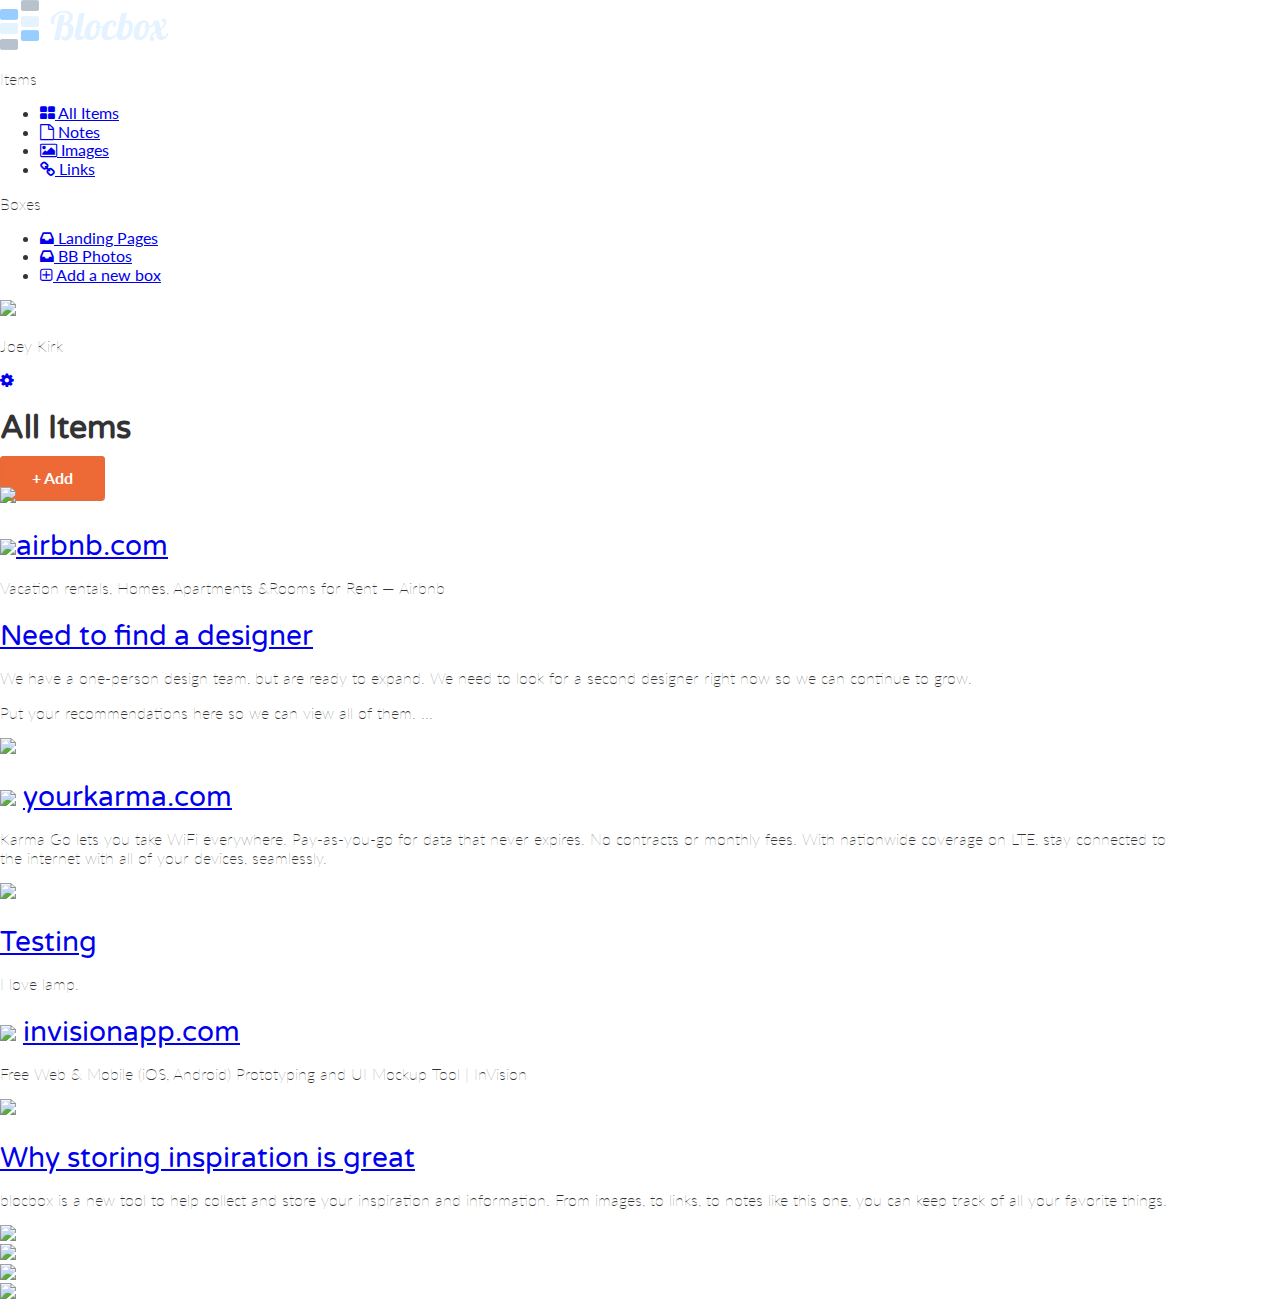
==== dashboard.html @ c409f994 "Dashboard html complete" ====
<!DOCTYPE html>
 <html lang="en-us">
 <head>
   <meta http-equiv="X-UA-Compatible" content="IE=Edge">
   <meta name="viewport" content="width=device-width, initial-scale=1">
   <meta charset="UTF-8">
 
   <title>Dashboard | Blocbox</title>
 
   <!-- Google Fonts -->
   <link href='http://fonts.googleapis.com/css?family=Lato:300,400,700,300italic,400italic,700italic|Varela+Round' rel='stylesheet' type='text/css'>
 
   <!-- CSS -->
   <link rel="stylesheet" href="css/normalize.css">
   <link rel="stylesheet" href="css/style.css">
   <link rel="stylesheet" href="css/font-awesome.css">
 
 </head>

  <body class="dashboard">
   
   <!-- LEFT NAV -->

   <nav id="left-nav" class="left-nav">
     <a href="#" class="site-logo"><img src="images/site-logo.png" /></a>
     <div class="items">
       <p>Items</p>
       <ul>
         <li><a href="#"><i class="fa fa-th-large"></i> All Items</a></li>
         <li><a href="#"><i class="fa fa-file-o"></i> Notes</a></li>
         <li><a href="#"><i class="fa fa-picture-o"></i> Images</a></li>
         <li><a href="#"><i class="fa fa-link"></i> Links</a></li>
       </ul>
       <p>Boxes</p>
       <ul>
         <li><a href="#"><i class="fa fa-inbox"></i> Landing Pages</a></li>
         <li><a href="#"><i class="fa fa-inbox"></i> BB Photos</a></li>
         <li><a href="#"><i class="fa fa-plus-square-o"></i> Add a new box</a></li>
       </ul>
     </div>
       <div class="settings">
          <img src="https://s3.amazonaws.com/uifaces/faces/twitter/jsa/128.jpg">
          <p>Joey Kirk</p>
          <a href="#"><i class="fa fa-cog"></i></a>
       </div>
   </nav>
   <main role="main">
   
   <!-- CONTENT -->
   <section class="content">
     <div class="container">
       <div class="header">
         <h1>All Items</h1>
         <a href="#" class="btn">+ Add</a>
       </div>
     </div>
     <div class="container">
       <div class="content-item">
         <div class="item-box">
         <img src="https://images.pexels.com/photos/3540/restaurant-alcohol-bar-drinks.jpg?h=350&auto=compress&cs=tinysrgb">
         </div>
       </div>
       <div class="content-item">
         <div class="item-box">
         <h2><img src="https://www.airbnb.com/favicon.ico"><a href="#">airbnb.com</a></h2>
         <p>Vacation rentals, Homes, Apartments &amp;Rooms for Rent &mdash; Airbnb</p>
         </div>
       </div>
       <div class="content-item">
         <div class="item-box">
         <h2><a href="#">Need to find a designer</a></h2>
         <p>We have a one-person design team, but are ready to expand. We need to look for a second designer right now so we can continue to grow.</p>
         <p>Put your recommendations here so we can view all of them. ...</p>
         </div>
       </div>
       <div class="content-item">
         <div class="item-box">
         <img src="https://images.pexels.com/photos/50987/money-card-business-credit-card-50987.jpeg?h=350&auto=compress&cs=tinysrgb">
         </div>
       </div>
       <div class="content-item">
         <div class="item-box">
           <h2><img class="favicon" src="https://www.yourkarma.com/favicon.ico"> <a href="#">yourkarma.com</a></h2>
           <p>Karma Go lets you take WiFi everywhere. Pay-as-you-go for data that never expires. No contracts or monthly fees. With nationwide coverage on LTE, stay connected to the internet with all of your devices, seamlessly.</p>
         </div>
       </div>
       <div class="content-item">
         <div class="item-box">
         <img src="https://images.pexels.com/photos/205316/pexels-photo-205316.png?h=350&auto=compress&cs=tinysrgb">
         </div>
       </div>
       <div class="content-item">
         <div class="item-box">
           <h2><a href="#">Testing</a></h2>
           <p>I love lamp.</p>
         </div>
       </div>
       <div class="content-item">
         <div class="item-box">
          <h2><img class="favicon" src="https://www.invisionapp.com/favicon.ico"> <a href="#">invisionapp.com</a></h2>
          <p>Free Web &amp; Mobile (iOS, Android) Prototyping and UI Mockup Tool | InVision</p>
         </div>
       </div>
       <div class="content-item">
         <div class="item-box">
           <img src="https://images.pexels.com/photos/25770/pexels-photo.jpg?h=350&auto=compress&cs=tinysrgb">
         </div>
       </div>
       <div class="content-item">
         <div class="item-box">
           <h2><a href="#">Why storing inspiration is great</a></h2>
           <p>blocbox is a new tool to help collect and store your inspiration and information. From images, to links, to notes like this one, you can keep track of all your favorite things.</p>
         </div>
       </div>
       <div class="content-item">
         <div class="item-box">
         <img src="http://68.media.tumblr.com/a9a1f57884cb30a5d7b6e59cae4a0b6c/tumblr_nqx8y1bEkY1tubinno1_1280.jpg">
         </div>
       </div>
       <div class="content-item">
         <div class="item-box">
         <img src="https://images.pexels.com/photos/196655/pexels-photo-196655.jpeg?h=350&auto=compress&cs=tinysrgb">
         </div>
       </div>
       <div class="content-item">
         <div class="item-box">
         <img src="https://images.pexels.com/photos/30389/pexels-photo.jpg?h=350&auto=compress&cs=tinysrgb">
         </div>
       </div>
       <div class="content-item">
         <div class="item-box">
         <img src="https://images.pexels.com/photos/97077/pexels-photo-97077.jpeg?h=350&auto=compress&cs=tinysrgb">
         </div>
       </div>
     </div>
   </section>
 </main>
 </body>
 </html>
---- css/style.css ----
html, body{
   overflow-x: hidden;
 }
 body {
   font-family: "Lato", Helvetica, Arial, sans-serif;
   color:#333333;
 }
 h1, h2, h3, h4, h5, h6 {
   font-family: "Varela Round", Helvetica, Arial, sans-serif;
 }
 h2 {
   font-size:28px;
   font-weight: normal;
   margin-bottom: 5px;
 }
 p {
   font-size:16px;
   line-height: 19px;
   font-weight: 100;
 }
 
 /* GRID */
 .contianer {

 margin-right: auto;
   margin-left: auto;
   padding-left: 15px;
   padding-right: 15px;
   position: relative;
 }
 .container:before,
 .container:after {
   content: " ";
   display: table;
 }
 .container:after {
   clear: both;
 }
 .one-half, .one-third, .one-fourth {
   width:96%;
   float:left;
   position:relative;
   min-height: 1px;
   margin:0 2% 20px;
 }


/*MEDIA*/


@media (min-width: 768px) {
   .container {
     width: 750px;
   }
 }
 @media (min-width: 992px) {
   .container {
     width: 970px;
   }
   .one-half {
     width:46%;
   }
   .one-third {
     width:29.33333%;
   }
   .one-fourth {
     width:21%;
   }
 }
 @media (min-width: 1200px) {
   .container {
     width: 1170px;
   }
 }

  /* HEADER */


 header {
   color:#FFFFFF;
   background: #B7C2CC;
background-image: linear-gradient(-180deg, rgba(10,42,95,0.50) 0%, rgba(165,187,214,0.34) 52%, rgba(134,192,209,0.50) 100%);
}
 header nav {
   padding:1em 0;
 }
 header nav ul {
   display:inline;
   text-align: right;
   float:right;
   margin:0;
 }
 header nav ul > li {
   list-style-type: none;
   display: inline-block;
   margin:0 15px;
 }
 header nav ul > li.btn-outline {
   padding:10px 15px;
   border:2px solid #FFFFFF;
   border-radius: 4px;
 }
 header nav ul > li.btn-outline:hover {
   background:#FFFFFF;
 }
 header nav ul > li > a {
   color:#FFFFFF;
   text-decoration: none;
 }
 header nav ul > li.btn-outline:hover > a {
   color:#34495E;
 }
 header .hero {
   text-align: center;
   display:block;
   position: relative;
}
header .hero h1 {
font-size: 48px;
font-weight: normal;
margin: 95px 0 0;
}
header .hero p{
   font-size: 22px;
   line-height: 26px;
   font-weight: 100;
   margin: 10px 0 40px;
}
header .hero img {
   display: block;
   margin:3cm auto 0;
}

 /* BUTTONS */
 
 .btn {
   border-radius: 4px;
   color:#FFFFFF;
   font-weight: 700;
   text-decoration: none;
   padding:10px 30px;
   background: #ED6A36;
   border: 2px solid #E76A38;
   box-shadow: 0px 2px 0px 0px #E76A38;
 }

 /* BENEFITS */
 
 .benefits {
   text-align: center;
   display:block;
   position:relative;
 }
 .benefits ul {
   margin: 0 auto;
   padding:4em 0;
 }
 .benefits ul li {
   list-style-type: none;
   display: inline-block;
 }
 .benefits i {
   color:#3498DB;
   font-size:60px;
   margin:0;
   vertical-align: middle;
 }
 .benefits h2 {
   color:#3498DB;
 }

 /* PRICING */

 .pricing {
   background: #34495E url("../images/background.png") top center no-repeat;
   background: url("../images/background.png") top center no-repeat, linear-gradient(206deg, #5F81A3 0%, #34495E 94%);
   background-size:cover;
   text-align: center;
   padding:4em 0;
 }
 .pricing h2, .pricing p {
   color:#FFFFFF;
 }
 .pricing ul {
   margin:0 auto;
   padding:2em 0;
 }
 .pricing ul li {
   list-style-type: none;
 }

 .box {
   padding:0 15px 15px;
   background: #FFFFFF;
   box-shadow: 0px 2px 4px 0px rgba(0,0,0,0.20);
   min-height: 439px;
   position: relative;
   margin-top: 25px;
 }
 .box.middle {
   min-height: 485px;
   margin-top:0px;
 }
 .box h3 {
   font-family: "Lato", Helvetica, Arial, sans-serif;
   font-weight: 600;
   text-transform: uppercase;
   background: #E2E2E2;
   box-shadow: 0px 1px 2px 0px rgba(0,0,0,0.40);
   left:0;
   right:0;
   top:0;
   text-align: center;
   margin:0 -15px 40px;
   padding:10px 0;
 }

 .box h4 {
   font-size:50px;
   font-weight: normal;
   margin:40px 0 10px;
   color:#3498DB;
 }
 .box h4 span {
   font-size:32px;
   vertical-align: top;
 }
 .box h4 span.month {
   font-family: "Lato", Helvetica, Arial, sans-serif;
   font-weight: 100;
   color:#888888;
   font-size:20px;
   vertical-align: middle;
 }
 .box ul li {
   font-size:18px;
   margin-bottom:20px;
   font-weight: 100;
 }

 .box .btn {
   position:absolute;
   bottom:20px;
   left:20px;
   right:20px;
 }
 .small {
   font-size: 12px;
   color: #FEFEFE;
   line-height: 15px;
   font-style:italic;
 }

 /* TESTIMONIALS */
 .testimonials {
   padding:4em 0;
   text-align: center;
 }
 .testimonials h2 {
   color:#3498DB;
 }
 .testimonials ul li {
   list-style-type: none;
 }
 .testimonials blockquote {
   color:#FFFFFF;
   text-align: left;
   font-style: italic;
   background:#34495E;
   position: relative;
   padding:30px;
   width:auto;
   margin:0;
 }
 .testimonials blockquote:after {
   top: 100%;
   left: 13%;
   border: solid transparent;
   content: " ";
   height: 0;
   width: 0;
   position: absolute;
   pointer-events: none;
   border-top-color: #34495E;
   border-width: 10px;
   margin-left: -10px;
 }

 .testimonials img {
   height: 65px;
   width: 65px;
   border-radius:50%;
   float: left;
   display: inline-block;
   margin:20px 10px 0 0;
 }
 .testimonials p.name {
   float: left;
   display: inline-block;
   text-align: left;
   font-size:13px;
   margin-top: 30px;
 }

 .staggered {
   margin-top:  20px;
 }

/* FOOTER */
 footer {
   background-color: #34495E;
   background-image: linear-gradient(to top,
      #3498DB 0%, #3498DB 50%, #34495E 50%, #34495E 100%);
   color: #FFFFFF;
   height: 150px;
   position: relative;
   overflow: hidden;
   z-index: 0;
 }
 footer p, footer nav ul {
   font-size:14px;
   font-weight:100;
   text-align: center;
   margin: 10px auto 0;
 }
 footer nav ul li {
   list-style-type: none;
   display: inline;
 }
 footer nav ul li a {
   color:#FFFFFF;
   text-decoration: none;
 }
 footer .right-footer-block {
   background-color: transparent;
 }
 footer .logo{
   padding: 2.35em 0;
   margin: 0 auto;
   display: block;
 }

/* media footer*/

 @media (min-width: 992px){
   footer{
     background-color: #3498DB;
     background-image: linear-gradient(to left,
        #3498DB 0%, #3498DB 33.33337%, #34495E 33.33337%, #34495E 100%);
     height: 100px;
   }
   footer p, footer nav ul{
     padding: 2em 0;
     text-align: left;
   }
   footer .right-footer-block {
     background-color: #3498DB;
   }
   footer .logo{
     padding: 2em 0 2em 1.5em;
   }
   
 }
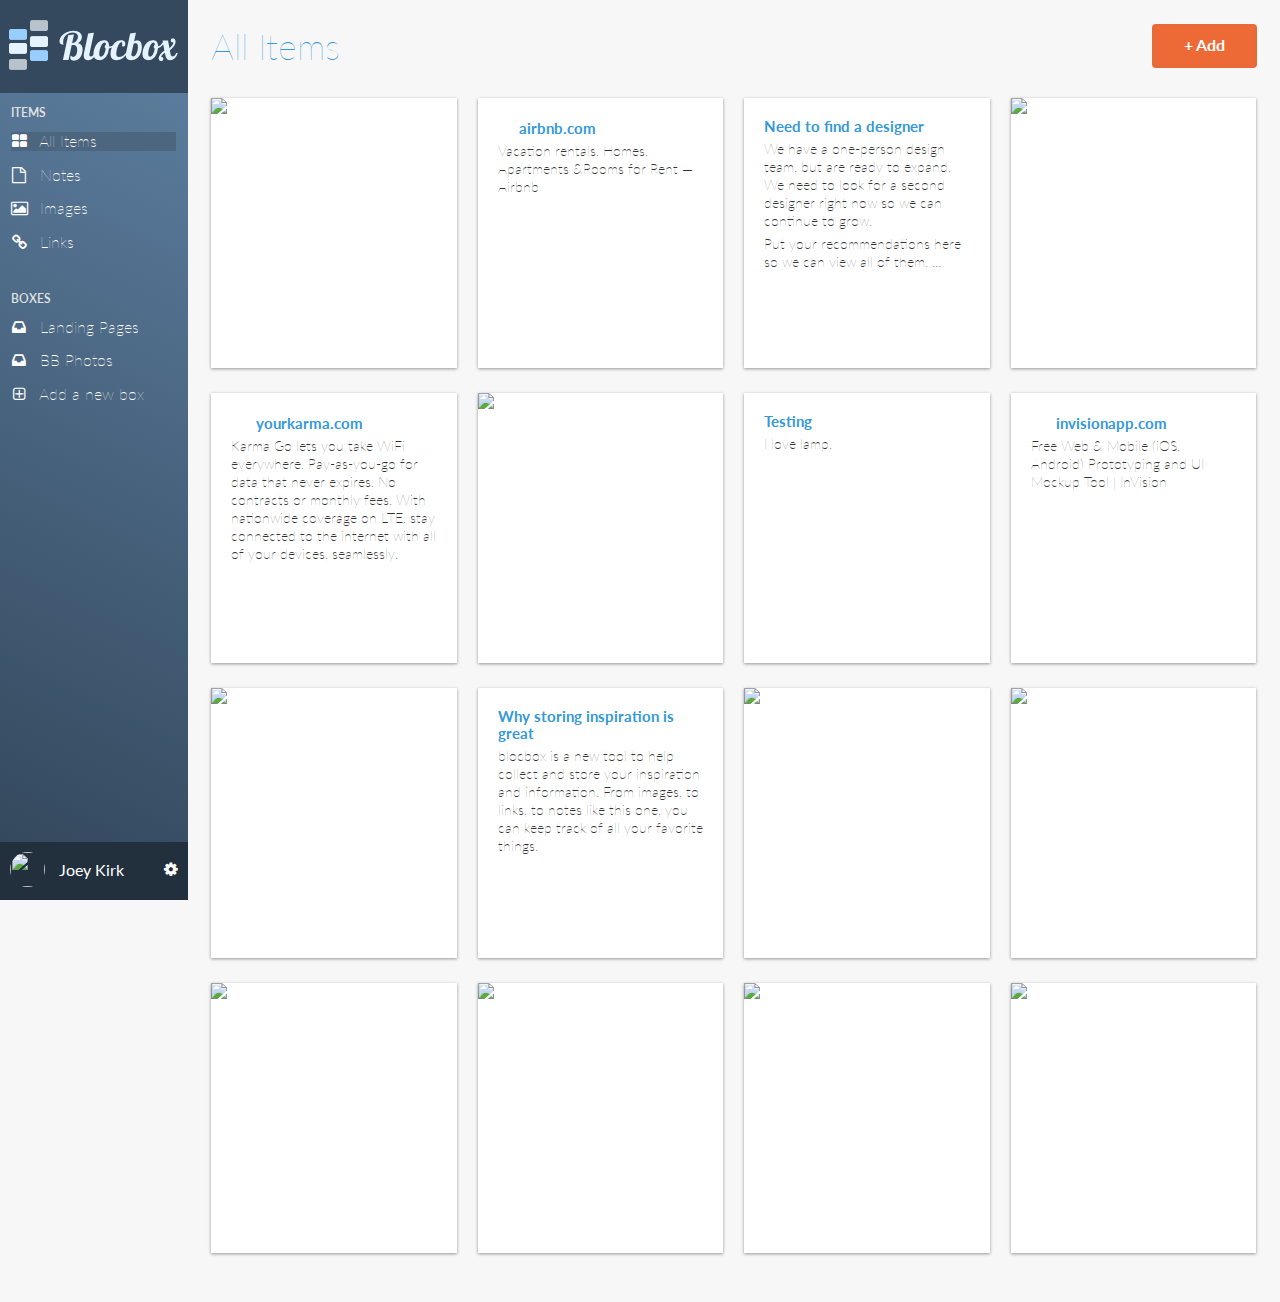
==== commit adf02bc8: "Checkpoint 33 completed" ====
--- a/dashboard.html
+++ b/dashboard.html
@@ -26,7 +26,7 @@
      <div class="items">
        <p>Items</p>
        <ul>
-         <li><a href="#"><i class="fa fa-th-large"></i> All Items</a></li>
+         <li class="active"><a href="#"><i class="fa fa-th-large"></i> All Items</a></li>
          <li><a href="#"><i class="fa fa-file-o"></i> Notes</a></li>
          <li><a href="#"><i class="fa fa-picture-o"></i> Images</a></li>
          <li><a href="#"><i class="fa fa-link"></i> Links</a></li>
@@ -132,6 +132,16 @@
          <img src="https://images.pexels.com/photos/97077/pexels-photo-97077.jpeg?h=350&auto=compress&cs=tinysrgb">
          </div>
        </div>
+       <div class="content-item">
+         <div class="item-box">
+         <img src="http://68.media.tumblr.com/2c42f2c09854e58a177a3cc80d7a9e64/tumblr_nqx8ndoVC21tubinno1_1280.jpg">
+         </div>
+       </div>
+       <div class="content-item">
+         <div class="item-box">
+         <img src="https://images.pexels.com/photos/296878/pexels-photo-296878.jpeg?h=350&auto=compress&cs=tinysrgb">
+         </div>
+       </div>
      </div>
    </section>
  </main>
--- a/css/style.css
+++ b/css/style.css
@@ -359,7 +359,218 @@
    footer .logo{
      padding: 2em 0 2em 1.5em;
    }
-   
+
+   /* DASHBOARD */
+
+ .dashboard {
+   background:#F7F7F7;
+ }
+ .left-nav {
+   height: 100vh;
+   width:14.66666667%;
+   color:#FFFFFF;
+   background: #34495E;
+   background-image: linear-gradient(206deg, #5F81A3 0%, #34495E 94%);
+   float:left;
+   position: fixed;
+   display:block;
+ }
+ .left-nav .site-logo {
+   padding:20px 0;
+   background:#34495E;
+   display:block;
+   text-align: center;
+ }
+ .left-nav .items {
+   padding:0 6%;
+ }
+ .left-nav .items p {
+   font-weight: 600;
+   text-transform: uppercase;
+   font-size: 12px;
+   color: #E2E2E2;
+   line-height: 15px;
+ }
+ .left-nav .items ul {
+   margin:0 0 40px;
+   padding:0;
+ }
+ .left-nav .items ul li {
+   list-style-type: none;
+   margin-bottom: 15px;
+ }
+ .left-nav .items ul li a {
+   color:#FFFFFF;
+   text-decoration: none;
+   font-weight: 100;
+ }
+ .left-nav .items ul li a i {
+   width:16px;
+   text-align: center;
+   margin-right:8px;
+ }
+
+ /* LEFT NAVBAR SETTINGS */
+
+ .left-nav .settings {
+   position:absolute;
+   background:#22303E;
+   width:100%;
+   bottom:0;
+   left:0;
+   right:0;
+   padding:10px 0;
+ }
+ .left-nav .settings img {
+   height:35px;
+   width:35px;
+   border-radius: 50%;
+   margin-left:10px;
+   display: inline-block;
+ }
+ .left-nav .settings p {
+   display: inline-block;
+   vertical-align: top;
+   padding-top: 8px;
+   font-weight: 400;
+   margin:0 0 0 10px;
+ }
+ .left-nav .settings a {
+   color:#FFFFFF;
+   text-decoration: none;
+   text-align: right;
+   float: right;
+   margin-right:10px;
+   margin-top:8px;
+ }
+
+ li.active {
+   background-color: #4C667F;
+ }
+
+ /* CONTENT */
+
+ .content {
+   padding:6em 1% 1.5em;
+   float:right;
+   width:98%;
+   position: relative;
+ }
+ .content .header {
+   margin:0 1% 20px;
+ }
+ .content .header h1 {
+   font-family: "Lato", Helvetica, Arial, sans-serif;
+   font-weight: 100;
+   margin:0 0 30px;
+   font-size: 36px;
+   color: #3498DB;
+   line-height: 44px;
+   float: left;
+   display:inline-block;
+ }
+ .content .header > a {
+   float:right;
+ }
+ .content-item {
+   width:96%;
+   margin:0 2% 25px;
+   float:left;
+   display:block;
+ }
+ .item-box {
+   display:block;
+   height:230px;
+   background: #FFFFFF;
+   box-shadow: 0px 1px 3px 0px rgba(0,0,0,0.40);
+   position: relative;
+   overflow: hidden;
+   padding:20px;
+ }
+
+ /* Larger Mobile Devices */
+
+ @media (min-width:460px) {
+   .content {
+     padding:1.5em 1%;
+     float:right;
+     width:90%;
+     position: relative;
+   }
+   .content-item {
+     width:46%;
+     margin:0 2% 25px;
+     float:left;
+     display:block;
+   }
+ }
+
+/* Tablets */
+
+ @media (min-width:768px) {
+   .content {
+     padding:1.5em 5%;
+     float:right;
+     width:90%;
+     position: relative;
+   }
+   .content > .container {
+     width:700px;
+   }
+   .content-item {
+     width:31.33333%;
+     margin:0 1% 25px;
+   }
+ }
+
+/* Laptops and Desktops */
+
+ @media (min-width:992px) {
+   .content {
+     padding:1.5em 1%;
+     float:right;
+     width:83.33333333%;
+     position: relative;
+   }
+   .content > .container {
+     width:auto;
+   }
+   .content-item {
+     width:23%;
+     margin:0 1% 25px;
+   }
+ }
+ .item-box > img {
+   position:absolute;
+   height:100%;
+   width:auto;
+   top:0;
+   left:0;
+   right:0;
+ }
+ .item-box h2 {
+   font-family: 'Lato', Helvetica, Arial, sans-serif;
+   font-weight: 700;
+   font-size: 15px;
+   line-height: 17px;
+   margin:0;
+ }
+ .item-box h2 a {
+   color: #3498DB;
+   text-decoration: none;
+ }
+ .item-box h2 img {
+   width:16px;
+   height:16px;
+   position:relative;
+   top:2px;
+   margin-right:5px;
+ }
+ .item-box p {
+   font-size: 14px;
+   color: #333333;
+   line-height: 18px;
+   margin:5px 0 0;
  }
 
  
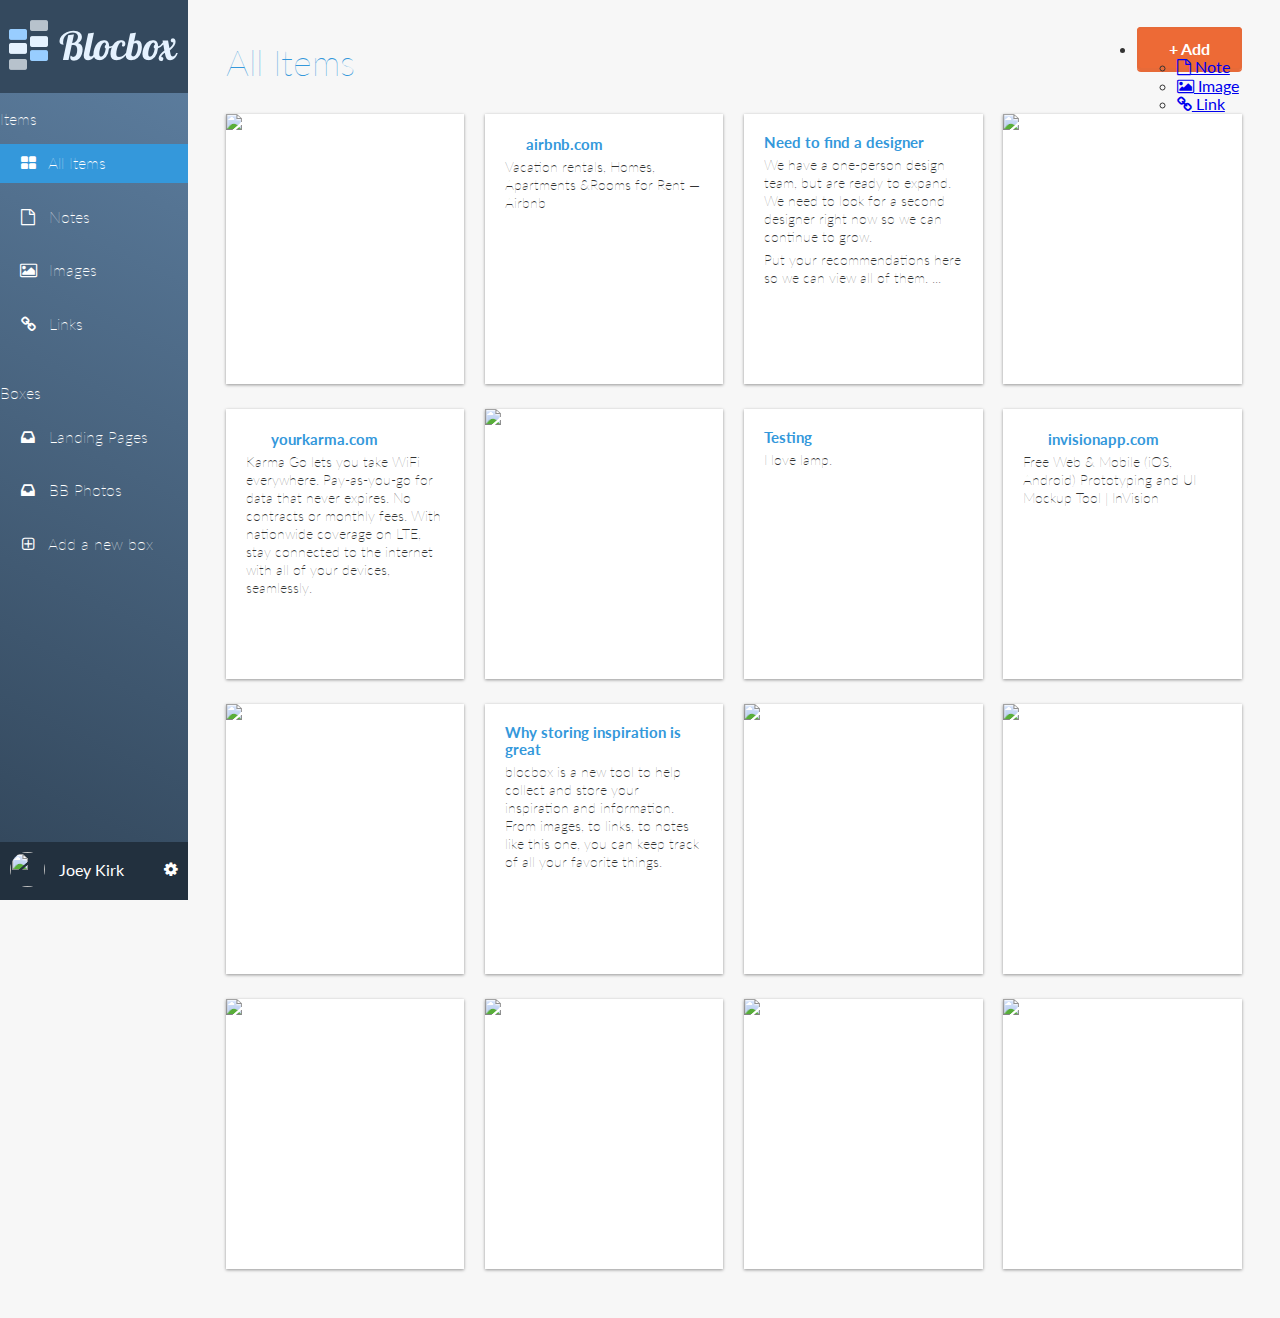
==== commit 40d91ebd: "Checkpoint 29 updated" ====
--- a/dashboard.html
+++ b/dashboard.html
@@ -14,13 +14,15 @@
    <link rel="stylesheet" href="css/normalize.css">
    <link rel="stylesheet" href="css/style.css">
    <link rel="stylesheet" href="css/font-awesome.css">
- 
+   <link rel="stylesheet" href="css/dropit.css">
+
  </head>
-
-  <body class="dashboard">
+ <body class="dashboard">
+   
+   <!-- RESPONSIVE NAV -->
+    <a class="hamburger" id="menu" href="#">&#9776;</a>
    
    <!-- LEFT NAV -->
-
    <nav id="left-nav" class="left-nav">
      <a href="#" class="site-logo"><img src="images/site-logo.png" /></a>
      <div class="items">
@@ -51,7 +53,16 @@
      <div class="container">
        <div class="header">
          <h1>All Items</h1>
-         <a href="#" class="btn">+ Add</a>
+         <ul class="menu">
+            <li>
+              <a href="#" class="btn">+ Add</a>
+              <ul>
+                  <li><a href="#"><i class="fa fa-file-o"></i> Note</a></li>
+                  <li><a href="#"><i class="fa fa-picture-o"></i> Image</a></li>
+                  <li><a href="#"><i class="fa fa-link"></i> Link</a></li>
+              </ul>
+            </li>
+          </ul>
        </div>
      </div>
      <div class="container">
@@ -145,5 +156,14 @@
      </div>
    </section>
  </main>
+<script src="js/jquery-3.2.1.min.js"></script>
+<script src"js/dropit.js"></script>
+<script type="text/javascript">
+     $(".menu").dropit();
+     $( "#menu" ).click(function() {
+         $("#left-nav").toggleClass("open", 200);
+     });
+
+   </script>
  </body>
  </html>--- a/css/style.css
+++ b/css/style.css
@@ -20,10 +20,8 @@
  }
  
  /* GRID */
- .contianer {
-
- margin-right: auto;
-   margin-left: auto;
+ .container {
+   margin: 0 auto;
    padding-left: 15px;
    padding-right: 15px;
    position: relative;
@@ -45,34 +43,6 @@
  }
 
 
-/*MEDIA*/
-
-
-@media (min-width: 768px) {
-   .container {
-     width: 750px;
-   }
- }
- @media (min-width: 992px) {
-   .container {
-     width: 970px;
-   }
-   .one-half {
-     width:46%;
-   }
-   .one-third {
-     width:29.33333%;
-   }
-   .one-fourth {
-     width:21%;
-   }
- }
- @media (min-width: 1200px) {
-   .container {
-     width: 1170px;
-   }
- }
-
   /* HEADER */
 
 
@@ -83,6 +53,12 @@
 }
  header nav {
    padding:1em 0;
+ }
+ header .home-left-nav {
+   float: left;
+ }
+ header .home-right-nav {
+   float: right;
  }
  header nav ul {
    display:inline;
@@ -116,7 +92,7 @@
    position: relative;
 }
 header .hero h1 {
-font-size: 48px;
+font-size: 32px;
 font-weight: normal;
 margin: 95px 0 0;
 }
@@ -128,6 +104,8 @@
 }
 header .hero img {
    display: block;
+   width: 100%;
+   max-width: 700px;
    margin:3cm auto 0;
 }
 
@@ -307,7 +285,7 @@
  }
 
 /* FOOTER */
- footer {
+ /*footer {
    background-color: #34495E;
    background-image: linear-gradient(to top,
       #3498DB 0%, #3498DB 50%, #34495E 50%, #34495E 100%);
@@ -338,12 +316,105 @@
    padding: 2.35em 0;
    margin: 0 auto;
    display: block;
- }
-
-/* media footer*/
-
- @media (min-width: 992px){
-   footer{
+ }*/
+
+ footer {
+   color: #FFFFFF;
+   height: 100%;
+   position: relative;
+   overflow: hidden;
+   z-index: 0;
+ }
+ footer .left-footer-block, footer .middle-footer-block {
+   width: 96%;
+   height: 100%;
+   float: left;
+   background-color: #34495E;
+ }
+ footer .right-footer-block {
+   width: 96%;
+   height: 100%;
+   float: left;
+   background-color: #3498DB;
+ }
+ footer p, footer nav ul {
+   font-size:14px;
+   font-weight:100;
+   text-align: center;
+   margin: 10px auto 0;
+ }
+ footer nav ul li {
+   list-style-type: none;
+   display: inline;
+ }
+ footer nav ul li a {
+   color:#FFFFFF;
+   text-decoration: none;
+ }
+ footer .logo{
+   padding: 2.35em 0;
+   margin: 0 auto;
+   display: block;
+ }
+
+
+/****** All MEDIA ********/
+
+@media (max-width: 600px) {
+   header .hero p {
+      font-size: 15px;
+   }
+}
+
+@media (max-width: 600px) {
+.box {
+ width: 247px;
+
+   }
+}
+
+
+
+@media (min-width: 768px) {
+   .container {
+     width: 750px;
+   }
+ }
+ @media (min-width: 992px) {
+   .container {
+     width: 970px;
+   }
+   .one-half {
+     width:46%;
+   }
+   .one-third {
+     width:29.33333%;
+   }
+   .one-fourth {
+     width:21%;
+   }
+   header .hero h1 {
+      font-size: 48px;
+      font-weight: normal;
+      margin: 95px 0 0;
+   }
+   header .hero p{
+      font-size: 22px;
+      line-height: 26px;
+      font-weight: 100;
+      margin: 10px 0 40px;
+   }
+   header .hero img {
+      display: block;
+      margin:3cm auto 0;
+   }
+   footer .left-footer-block, footer .middle-footer-block {
+   width: 33%;
+    }
+    footer .right-footer-block {
+      width: 34%;
+    }
+   /*footer{
      background-color: #3498DB;
      background-image: linear-gradient(to left,
         #3498DB 0%, #3498DB 33.33337%, #34495E 33.33337%, #34495E 100%);
@@ -358,7 +429,14 @@
    }
    footer .logo{
      padding: 2em 0 2em 1.5em;
-   }
+   }*/
+ }
+ @media (min-width: 1200px) {
+   .container {
+     width: 1170px;
+   }
+ }
+   
 
    /* DASHBOARD */
 
@@ -366,6 +444,77 @@
    background:#F7F7F7;
  }
  .left-nav {
+   height: 100%;
+   width: 280px;
+   color: #FFFFFF;
+    background: #34495E;
+    background-image: linear-gradient(206deg, #5F81A3 0%, #34495E 94%);
+    float:left;
+    position:absolute;
+    display:block;
+    -webkit-transition: all 0.3s ease-in-out;
+    -moz-transition: all 0.3s ease-in-out;
+    -o-transition: all 0.3s ease-in-out;
+    transition: all 0.3s ease-in-out;
+    transform: translate(-280px,0);
+     -webkit-transform: translate(-280px,0); /** Chrome & Safari **/
+     -o-transform: translate(-280px,0); /** Opera **/
+     -moz-transform: translate(-280px,0); /** Firefox **/
+}
+   .left-nav.open {
+   display:block;
+   width:280px;
+   background: #34495E;
+   background-image: linear-gradient(206deg, #5F81A3 0%, #34495E 94%);
+   -webkit-transition: all 0.3s ease-in-out;
+   -moz-transition: all 0.3s ease-in-out;
+   -o-transition: all 0.3s ease-in-out;
+   transition: all 0.3s ease-in-out;
+   transform: translate(0,0);
+     -webkit-transform: translate(0,0); /** Chrome & Safari **/
+     -o-transform: translate(0,0); /** Opera **/
+     -moz-transform: translate(0,0); /** Firefox **/
+     z-index: 100;
+ }
+ .hamburger {
+   position:absolute;
+   z-index: 1000;
+   background:#34495E;
+   color:#FFF;
+   text-decoration: none;
+   font-size: 22px;
+   padding: 10px 15px;
+   border-radius: 4px;
+   left: 5px;
+   top: 15px;
+ }
+ @media (min-width:992px) {
+   .left-nav {
+     height: 100vh;
+     width:14.66666667%;
+     color:#FFFFFF;
+     background: #34495E;
+     background-image: linear-gradient(206deg, #5F81A3 0%, #34495E 94%);
+     float:left;
+     position: fixed;
+     display:block;
+     transform: translate(0,0);
+     -webkit-transform: translate(0,0); /** Chrome & Safari **/
+     -o-transform: translate(0,0); /** Opera **/
+     -moz-transform: translate(0,0); /** Firefox **/
+   }
+   .left-nav.open {
+     width:14.66666667%;
+     transform: translate(0,0);
+     -webkit-transform: translate(0,0); /** Chrome & Safari **/
+     -o-transform: translate(0,0); /** Opera **/
+     -moz-transform: translate(0,0); /** Firefox **/
+   }
+   .hamburger {
+     display:none;
+   }
+ }
+   .left-nav {
    height: 100vh;
    width:14.66666667%;
    color:#FFFFFF;
@@ -381,8 +530,7 @@
    display:block;
    text-align: center;
  }
- .left-nav .items {
-   padding:0 6%;
+   
  }
  .left-nav .items p {
    font-weight: 600;
@@ -390,6 +538,7 @@
    font-size: 12px;
    color: #E2E2E2;
    line-height: 15px;
+   padding: 10px;
  }
  .left-nav .items ul {
    margin:0 0 40px;
@@ -398,6 +547,7 @@
  .left-nav .items ul li {
    list-style-type: none;
    margin-bottom: 15px;
+   padding: 10px 20px;
  }
  .left-nav .items ul li a {
    color:#FFFFFF;
@@ -445,7 +595,8 @@
  }
 
  li.active {
-   background-color: #4C667F;
+   background-color: #3498db;
+
  }
 
  /* CONTENT */
@@ -472,6 +623,9 @@
  .content .header > a {
    float:right;
  }
+ ul.menu > li {
+   float: right;
+ }
  .content-item {
    width:96%;
    margin:0 2% 25px;
@@ -525,56 +679,55 @@
 
 /* Laptops and Desktops */
 
- @media (min-width:992px) {
+@media (min-width:992px) {
    .content {
-     padding:1.5em 1%;
-     float:right;
-     width:83.33333333%;
-     position: relative;
+      padding:1.5em 1%;
+      float:right;
+      width:83.33333333%;
+      position: relative;
    }
    .content > .container {
-     width:auto;
+      width:auto;
    }
    .content-item {
-     width:23%;
-     margin:0 1% 25px;
-   }
- }
- .item-box > img {
-   position:absolute;
-   height:100%;
-   width:auto;
-   top:0;
-   left:0;
-   right:0;
- }
- .item-box h2 {
-   font-family: 'Lato', Helvetica, Arial, sans-serif;
-   font-weight: 700;
-   font-size: 15px;
-   line-height: 17px;
-   margin:0;
- }
- .item-box h2 a {
-   color: #3498DB;
-   text-decoration: none;
- }
- .item-box h2 img {
-   width:16px;
-   height:16px;
-   position:relative;
-   top:2px;
-   margin-right:5px;
- }
- .item-box p {
-   font-size: 14px;
-   color: #333333;
-   line-height: 18px;
-   margin:5px 0 0;
- }
-
- 
-
-
-
- +      width:23%;
+      margin:0 1% 25px;
+   }
+   .item-box > img {
+      position:absolute;
+      height:100%;
+      width:auto;
+      top:0;
+      left:0;
+      right:0;
+   }
+   .item-box h2 {
+      font-family: 'Lato', Helvetica, Arial, sans-serif;
+      font-weight: 700;
+      font-size: 15px;
+      line-height: 17px;
+      margin:0;
+   }
+   .item-box h2 a {
+      color: #3498DB;
+      text-decoration: none;
+   }
+   .item-box h2 img {
+      width:16px;
+      height:16px;
+      position:relative;
+      top:2px;
+      margin-right:5px;
+   }
+   .item-box p {
+      font-size: 14px;
+      color: #333333;
+      line-height: 18px;
+      margin:5px 0 0;
+   }
+}
+
+
+
+
+
--- a/css/dropit.css
+++ b/css/dropit.css
@@ -0,0 +1,60 @@
+/*
+ * Dropit v1.1.0
+ * http://dev7studios.com/dropit
+ *
+ * Copyright 2012, Dev7studios
+ * Free to use and abuse under the MIT license.
+ * http://www.opensource.org/licenses/mit-license.php
+ */
+
+/* These styles assume you are using ul and li */
+.dropit {
+    list-style: none;
+	padding: 0;
+	margin: 15px 0 0;
+    float: right;
+    display: inline-block;
+}
+.dropit .dropit-trigger { position: relative; }
+.dropit .dropit-submenu {
+    position: absolute;
+    top: 100%;
+    right: 0; /* dropdown left or right */
+    z-index: 1000;
+    display: none;
+    min-width: 100px;
+    list-style: none;
+	padding: 20px;
+	margin: 20px 0 0;
+}
+.dropit .dropit-open .dropit-submenu {
+    display: block;
+    background: #FFFFFF;
+    box-shadow: 0px 2px 4px 0px rgba(0,0,0,0.30);
+    border-radius: 4px;
+}
+.dropit .dropit-open .dropit-submenu:after {
+  content: " ";
+  position: absolute;
+  border-style: solid;
+  border-width: 0 8px 8px;
+  border-color: #FFFFFF transparent;
+  display: block;
+  width: 0;
+  z-index: 1;
+  top: -8px;
+  right: 10px;
+ }
+ .dropit .dropit-open .dropit-submenu li {
+  display: block;
+  margin-bottom: 20px;
+ }
+ .dropit .dropit-open .dropit-submenu li:last-child {
+  margin-bottom: 0px;
+ }
+ .dropit .dropit-open .dropit-submenu li a {
+  color:#34495E;
+  text-decoration: none;
+  font-family: "Lato", Helvetica, Arial, sans-serif;
+  font-weight:100;
+ }
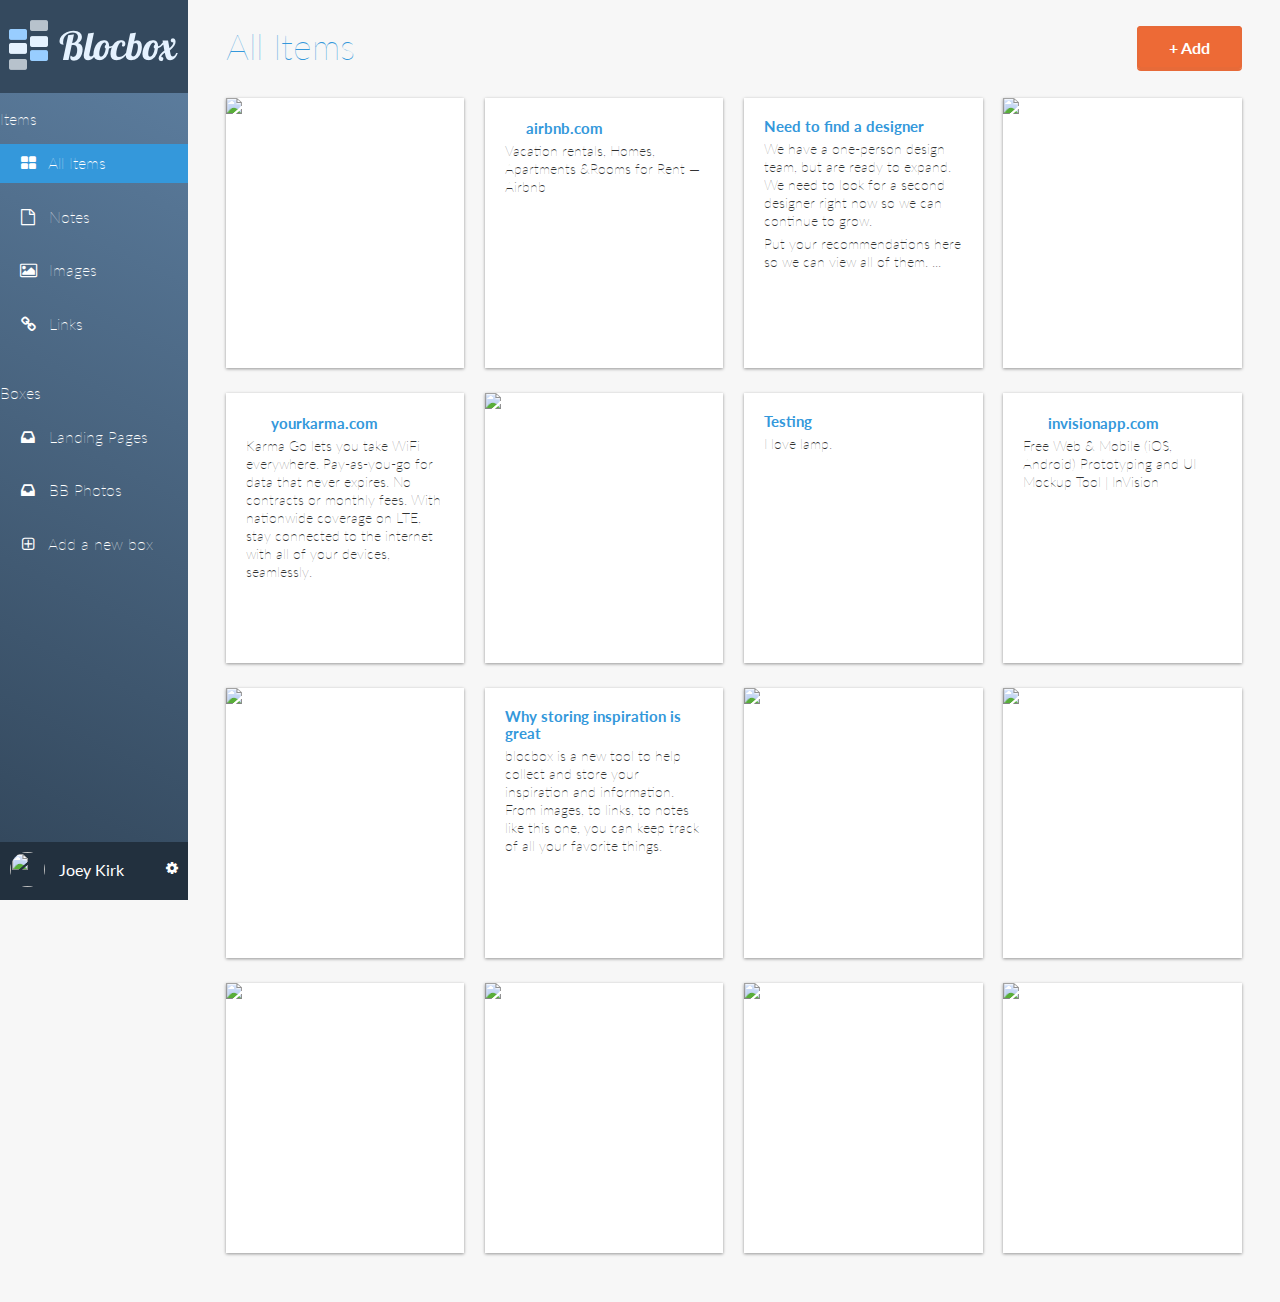
==== commit de8de2da: "Dashboard Javascript completed" ====
--- a/dashboard.html
+++ b/dashboard.html
@@ -43,7 +43,16 @@
        <div class="settings">
           <img src="https://s3.amazonaws.com/uifaces/faces/twitter/jsa/128.jpg">
           <p>Joey Kirk</p>
-          <a href="#"><i class="fa fa-cog"></i></a>
+          <ul class="menu drop-up cog-menu">
+            <li>
+              <a href="#"><i class="fa fa-cog"></i></a>
+              <ul>
+                  <li><a href="#"><i class="fa fa-cog"></i>Account Settings</a></li>
+                  <li><a href="#"><i class="fa fa-user-plus"></i>Collaborators</a></li>
+                  <li><a href="#"><i class="fa fa-sign-out"></i>Sign Out</a></li>
+              </ul>
+            </li>
+          </ul>
        </div>
    </nav>
    <main role="main">
@@ -156,9 +165,9 @@
      </div>
    </section>
  </main>
-<script src="js/jquery-3.2.1.min.js"></script>
-<script src"js/dropit.js"></script>
-<script type="text/javascript">
+   <script src="js/jquery-3.2.1.min.js"></script>
+   <script src="js/dropit.js"></script>
+   <script type="text/javascript">
      $(".menu").dropit();
      $( "#menu" ).click(function() {
          $("#left-nav").toggleClass("open", 200);
--- a/css/style.css
+++ b/css/style.css
@@ -727,7 +727,15 @@
    }
 }
 
-
-
-
-
+.cog-menu {
+   font-size: 14px;
+}
+
+.cog-menu a {
+   text-align: left !important; 
+}
+
+
+
+
+
--- a/css/dropit.css
+++ b/css/dropit.css
@@ -34,27 +34,46 @@
     border-radius: 4px;
 }
 .dropit .dropit-open .dropit-submenu:after {
-  content: " ";
-  position: absolute;
-  border-style: solid;
-  border-width: 0 8px 8px;
-  border-color: #FFFFFF transparent;
-  display: block;
-  width: 0;
-  z-index: 1;
-  top: -8px;
-  right: 10px;
- }
- .dropit .dropit-open .dropit-submenu li {
-  display: block;
-  margin-bottom: 20px;
- }
- .dropit .dropit-open .dropit-submenu li:last-child {
-  margin-bottom: 0px;
- }
- .dropit .dropit-open .dropit-submenu li a {
-  color:#34495E;
-  text-decoration: none;
-  font-family: "Lato", Helvetica, Arial, sans-serif;
-  font-weight:100;
- }
+    content: " ";
+    position: absolute;
+    border-style: solid;
+    border-width: 0 8px 8px;
+    border-color: #FFFFFF transparent;
+    display: block;
+    width: 0;
+    z-index: 1;
+    top: -8px;
+    right: 10px;
+}
+.dropit .dropit-open .dropit-submenu li {
+    display: block;
+    margin-bottom: 20px;
+}
+.dropit .dropit-open .dropit-submenu li:last-child {
+    margin-bottom: 0px;
+}
+.dropit .dropit-open .dropit-submenu li a {
+    color:#34495E;
+    text-decoration: none;
+    font-family: "Lato", Helvetica, Arial, sans-serif;
+    font-weight:100;
+}
+
+/*
+ *  DROP UP OVER-WRITES
+ */
+
+.drop-up.dropit {
+    margin: 0;
+}
+.drop-up .dropit-submenu {
+    top: auto;
+    bottom: 32px;
+    right: 4px;
+}
+.drop-up.dropit .dropit-open .dropit-submenu:after {
+    top: auto;
+    bottom: -8px;
+    border-width: 8px 8px 0px 8px;
+    right: 6px;
+}
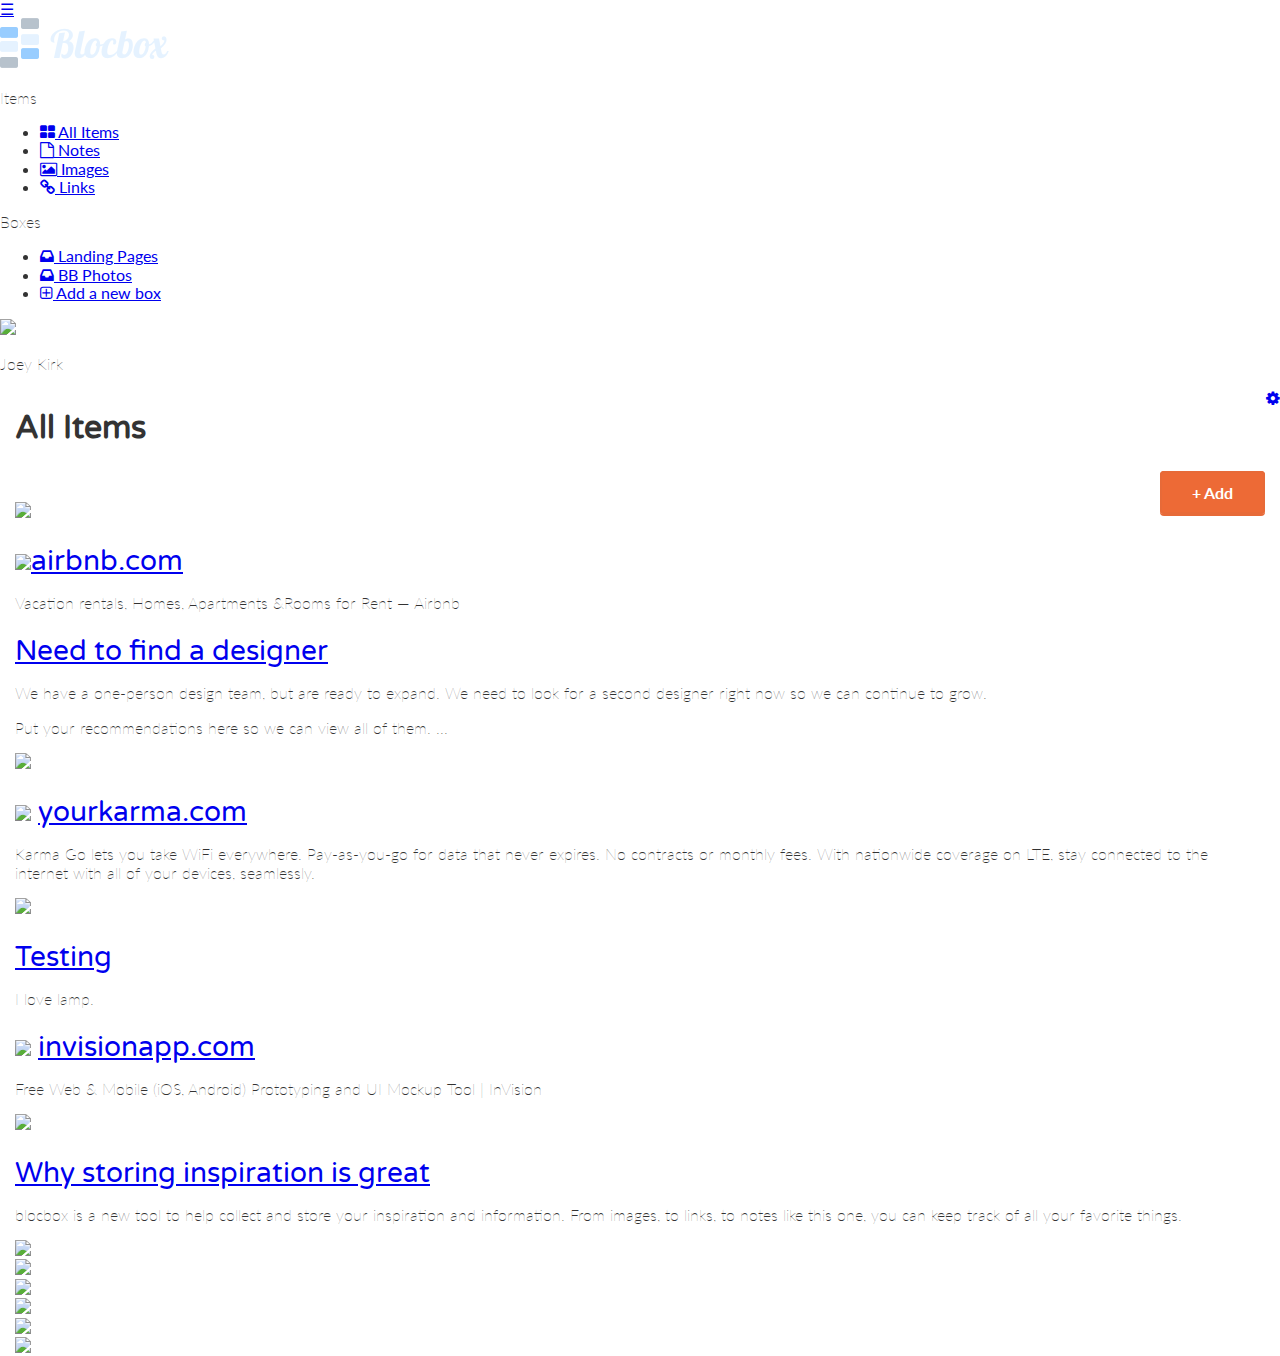
==== commit 2497ab66: "style sheet refs" ====
--- a/dashboard.html
+++ b/dashboard.html
@@ -8,13 +8,13 @@
    <title>Dashboard | Blocbox</title>
  
    <!-- Google Fonts -->
-   <link href='http://fonts.googleapis.com/css?family=Lato:300,400,700,300italic,400italic,700italic|Varela+Round' rel='stylesheet' type='text/css'>
+   <link href="//fonts.googleapis.com/css?family=Lato:300,400,700,300italic,400italic,700italic|Varela+Round" rel="stylesheet" type="text/css">
  
    <!-- CSS -->
-   <link rel="stylesheet" href="css/normalize.css">
-   <link rel="stylesheet" href="css/style.css">
-   <link rel="stylesheet" href="css/font-awesome.css">
-   <link rel="stylesheet" href="css/dropit.css">
+   <link rel="stylesheet" href="css/normalize.css" type="text/css">
+   <link rel="stylesheet" href="css/style.css" type="text/css">
+   <link rel="stylesheet" href="css/font-awesome.css" type="text/css">
+   <link rel="stylesheet" href="css/dropit.css" type="text/css">
 
  </head>
  <body class="dashboard">
--- a/css/style.css
+++ b/css/style.css
@@ -284,8 +284,28 @@
    margin-top:  20px;
  }
 
+ /* ACTION */
+
+ .action {
+   padding:4em 0;
+   text-align: center;
+   background-color: #E2E2E2;
+ }
+ .action h2 {
+   color:#3498DB;
+}
+
+ .action a.btn {
+   margin-top: 30px;
+   display: inline-block;
+
+}
+
+
+
+
 /* FOOTER */
- /*footer {
+ footer {
    background-color: #34495E;
    background-image: linear-gradient(to top,
       #3498DB 0%, #3498DB 50%, #34495E 50%, #34495E 100%);
@@ -316,105 +336,13 @@
    padding: 2.35em 0;
    margin: 0 auto;
    display: block;
- }*/
-
- footer {
-   color: #FFFFFF;
-   height: 100%;
-   position: relative;
-   overflow: hidden;
-   z-index: 0;
- }
- footer .left-footer-block, footer .middle-footer-block {
-   width: 96%;
-   height: 100%;
-   float: left;
-   background-color: #34495E;
- }
- footer .right-footer-block {
-   width: 96%;
-   height: 100%;
-   float: left;
-   background-color: #3498DB;
- }
- footer p, footer nav ul {
-   font-size:14px;
-   font-weight:100;
-   text-align: center;
-   margin: 10px auto 0;
- }
- footer nav ul li {
-   list-style-type: none;
-   display: inline;
- }
- footer nav ul li a {
-   color:#FFFFFF;
-   text-decoration: none;
- }
- footer .logo{
-   padding: 2.35em 0;
-   margin: 0 auto;
-   display: block;
  }
 
 
 /****** All MEDIA ********/
 
-@media (max-width: 600px) {
-   header .hero p {
-      font-size: 15px;
-   }
-}
-
-@media (max-width: 600px) {
-.box {
- width: 247px;
-
-   }
-}
-
-
-
-@media (min-width: 768px) {
-   .container {
-     width: 750px;
-   }
- }
- @media (min-width: 992px) {
-   .container {
-     width: 970px;
-   }
-   .one-half {
-     width:46%;
-   }
-   .one-third {
-     width:29.33333%;
-   }
-   .one-fourth {
-     width:21%;
-   }
-   header .hero h1 {
-      font-size: 48px;
-      font-weight: normal;
-      margin: 95px 0 0;
-   }
-   header .hero p{
-      font-size: 22px;
-      line-height: 26px;
-      font-weight: 100;
-      margin: 10px 0 40px;
-   }
-   header .hero img {
-      display: block;
-      margin:3cm auto 0;
-   }
-   footer .left-footer-block, footer .middle-footer-block {
-   width: 33%;
-    }
-    footer .right-footer-block {
-      width: 34%;
-    }
-   /*footer{
+@media (min-width: 992px){
+   footer{
      background-color: #3498DB;
      background-image: linear-gradient(to left,
         #3498DB 0%, #3498DB 33.33337%, #34495E 33.33337%, #34495E 100%);
@@ -429,13 +357,25 @@
    }
    footer .logo{
      padding: 2em 0 2em 1.5em;
-   }*/
- }
- @media (min-width: 1200px) {
-   .container {
-     width: 1170px;
-   }
- }
+   }
+}
+
+@media (max-width: 600px) {
+   header .hero p {
+      font-size: 15px;
+   }
+}
+
+@media (max-width: 600px) {
+.box {
+ width: 247px;
+}
+
+ @media (max-width: 600px) {
+   benefits i {
+    size: 8px;
+   }
+
    
 
    /* DASHBOARD */
@@ -623,9 +563,6 @@
  .content .header > a {
    float:right;
  }
- ul.menu > li {
-   float: right;
- }
  .content-item {
    width:96%;
    margin:0 2% 25px;
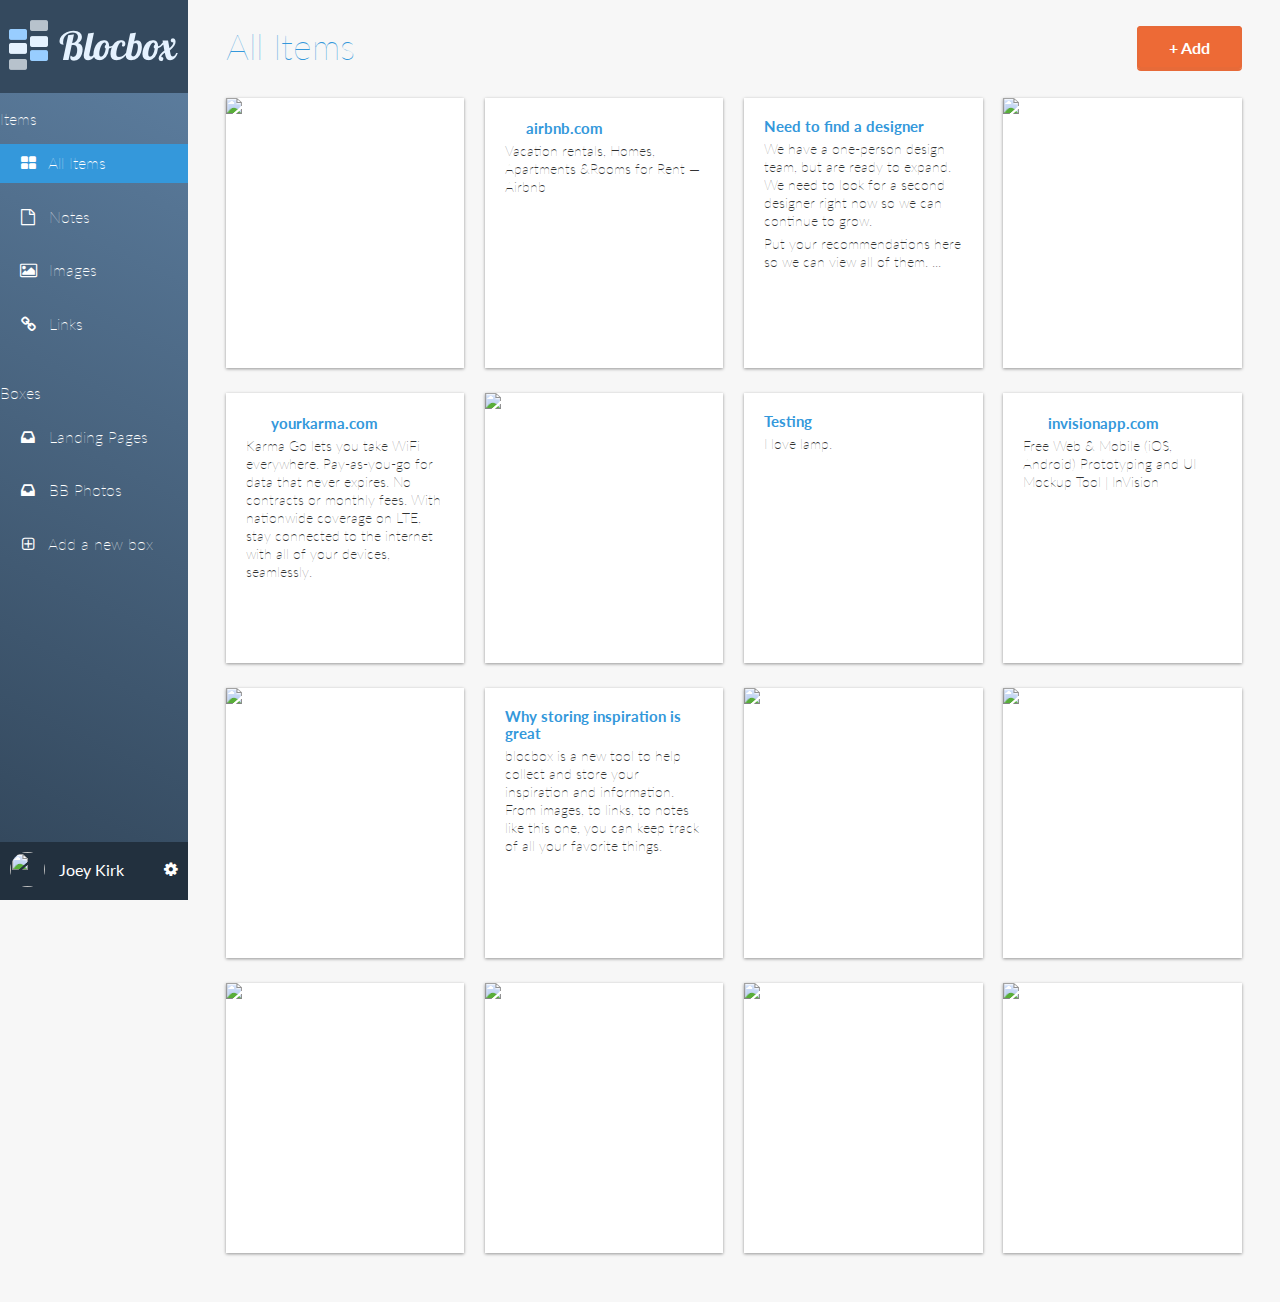
==== commit 3d1d10be: "checkpoint 29 mobile updates" ====
--- a/dashboard.html
+++ b/dashboard.html
@@ -43,10 +43,10 @@
        <div class="settings">
           <img src="https://s3.amazonaws.com/uifaces/faces/twitter/jsa/128.jpg">
           <p>Joey Kirk</p>
-          <ul class="menu drop-up cog-menu">
+          <ul class="menu drop-up">
             <li>
               <a href="#"><i class="fa fa-cog"></i></a>
-              <ul>
+              <ul class="cog-menu">
                   <li><a href="#"><i class="fa fa-cog"></i>Account Settings</a></li>
                   <li><a href="#"><i class="fa fa-user-plus"></i>Collaborators</a></li>
                   <li><a href="#"><i class="fa fa-sign-out"></i>Sign Out</a></li>
--- a/css/style.css
+++ b/css/style.css
@@ -18,7 +18,7 @@
    line-height: 19px;
    font-weight: 100;
  }
- 
+
  /* GRID */
  .container {
    margin: 0 auto;
@@ -94,10 +94,9 @@
 header .hero h1 {
 font-size: 32px;
 font-weight: normal;
-margin: 95px 0 0;
 }
 header .hero p{
-   font-size: 22px;
+   font-size: 15px;
    line-height: 26px;
    font-weight: 100;
    margin: 10px 0 40px;
@@ -106,11 +105,11 @@
    display: block;
    width: 100%;
    max-width: 700px;
-   margin:3cm auto 0;
+   margin:35px 0 0 0;
 }
 
  /* BUTTONS */
- 
+
  .btn {
    border-radius: 4px;
    color:#FFFFFF;
@@ -123,7 +122,7 @@
  }
 
  /* BENEFITS */
- 
+
  .benefits {
    text-align: center;
    display:block;
@@ -161,7 +160,10 @@
  }
  .pricing ul {
    margin:0 auto;
-   padding:2em 0;
+  /* padding:2em 0; !!!!!!!taken off for mobile padding added new padding*/ 
+/* padding:2em 0; !!!!!!!taken off for mobile padding added new padding*/ 
+  padding: 0;
+ 
  }
  .pricing ul li {
    list-style-type: none;
@@ -305,12 +307,12 @@
 
 
 /* FOOTER */
- footer {
+footer {
    background-color: #34495E;
    background-image: linear-gradient(to top,
       #3498DB 0%, #3498DB 50%, #34495E 50%, #34495E 100%);
    color: #FFFFFF;
-   height: 150px;
+   height: 200px; /* here's where I adjusted the height */
    position: relative;
    overflow: hidden;
    z-index: 0;
@@ -338,45 +340,79 @@
    display: block;
  }
 
-
 /****** All MEDIA ********/
 
-@media (min-width: 992px){
+
+@media (min-width: 768px) {
+   .container {
+     width: 750px;
+   }
+   header .hero p{
+   font-size: 22px;
+   line-height: 30px;
+   }
+ }
+ @media (min-width: 992px) {
+   .container {
+     width: 970px;
+   }
+   .one-half {
+     width:46%;
+   }
+   .one-third {
+     width:29.33333%;
+   }
+   .one-fourth {
+     width:21%;
+   }
+   header .hero h1 {
+      font-size: 48px;
+      font-weight: normal;
+      margin: 95px 0 0;
+   }
+   header .hero p{
+      font-size: 22px;
+      line-height: 26px;
+      font-weight: 100;
+      margin: 10px 0 40px;
+   }
+   header .hero img {
+      display: block;
+      margin:3cm auto 0;
+   }
+
    footer{
      background-color: #3498DB;
      background-image: linear-gradient(to left,
         #3498DB 0%, #3498DB 33.33337%, #34495E 33.33337%, #34495E 100%);
      height: 100px;
    }
+
    footer p, footer nav ul{
-     padding: 2em 0;
+     padding: 2.5em 0 2em; 
      text-align: left;
+     font-size: 14px;
+     font-weight: 100;
+     margin: 10px auto 0;
    }
    footer .right-footer-block {
      background-color: #3498DB;
    }
    footer .logo{
      padding: 2em 0 2em 1.5em;
-   }
-}
-
-@media (max-width: 600px) {
-   header .hero p {
-      font-size: 15px;
-   }
-}
-
-@media (max-width: 600px) {
-.box {
- width: 247px;
-}
-
- @media (max-width: 600px) {
-   benefits i {
-    size: 8px;
-   }
-
-   
+     margin: 0 auto;
+     display: block;
+   }
+ }
+ @media (min-width: 1200px) {
+   .container {
+     width: 1170px;
+   }
+ }
+
+
+
+
 
    /* DASHBOARD */
 
@@ -470,7 +506,7 @@
    display:block;
    text-align: center;
  }
-   
+
  }
  .left-nav .items p {
    font-weight: 600;
@@ -664,15 +700,9 @@
    }
 }
 
-.cog-menu {
-   font-size: 14px;
-}
-
-.cog-menu a {
-   text-align: left !important; 
-}
-
-
-
-
-
+
+
+
+
+
+
--- a/css/dropit.css
+++ b/css/dropit.css
@@ -22,10 +22,11 @@
     right: 0; /* dropdown left or right */
     z-index: 1000;
     display: none;
-    min-width: 100px;
+    min-width: 128px;
     list-style: none;
 	padding: 20px;
 	margin: 20px 0 0;
+    font-size: 14px;
 }
 .dropit .dropit-open .dropit-submenu {
     display: block;
@@ -59,6 +60,10 @@
     font-weight:100;
 }
 
+.dropit .dropit-open .dropit-submenu li i {
+    margin-right: 5px;
+}
+
 /*
  *  DROP UP OVER-WRITES
  */
@@ -68,8 +73,8 @@
 }
 .drop-up .dropit-submenu {
     top: auto;
-    bottom: 32px;
-    right: 4px;
+    bottom: 0px;
+    right: 2px;
 }
 .drop-up.dropit .dropit-open .dropit-submenu:after {
     top: auto;
@@ -77,3 +82,7 @@
     border-width: 8px 8px 0px 8px;
     right: 6px;
 }
+
+.dropit .dropit-open .dropit-submenu.cog-menu li {
+    float: left;
+}